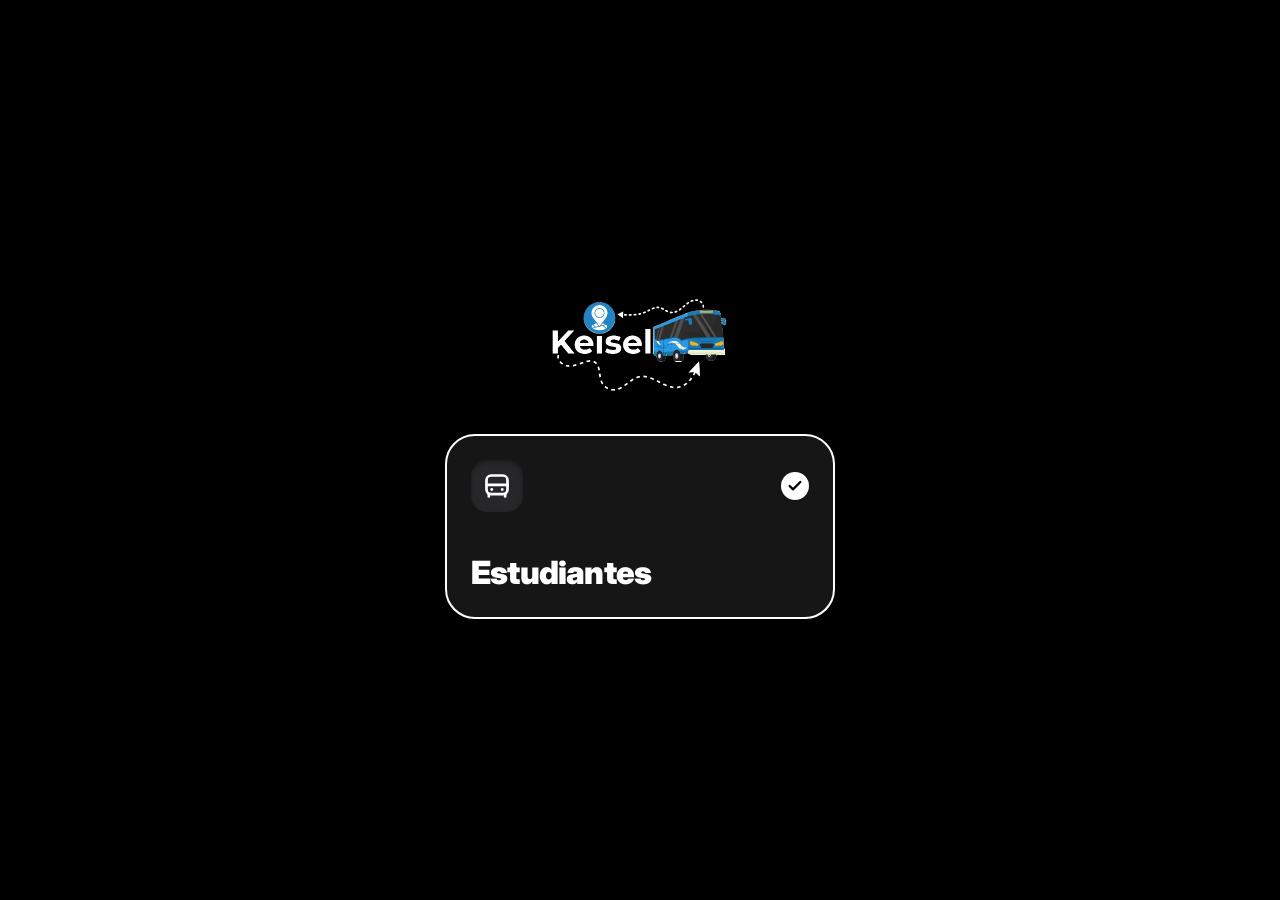
==== index.html @ bf22d73e "feat: actualizacion de precision v2" ====
﻿<!doctype html>
<html class="dark" lang="es">
  <head>
    <meta charset="utf-8" />
    <meta
      content="width=device-width, initial-scale=1.0, maximum-scale=1.0, user-scalable=no, viewport-fit=cover"
      name="viewport"
    />
    <meta
      http-equiv="Cache-Control"
      content="no-cache, no-store, must-revalidate"
    />
    <meta http-equiv="Pragma" content="no-cache" />
    <meta http-equiv="Expires" content="0" />
    <meta name="color-scheme" content="only dark" />
    <meta name="supported-color-schemes" content="dark" />
    <title>Keisel - Sistema de Transporte Universitario</title>
    <link
      rel="apple-touch-icon"
      sizes="180x180"
      href="assets/icons/apple-touch-icon.png?v=6"
    />
    <link
      rel="icon"
      type="image/png"
      sizes="192x192"
      href="assets/icons/android-chrome-192x192.png?v=6"
    />
    <link
      rel="icon"
      type="image/png"
      sizes="32x32"
      href="assets/icons/favicon-32x32.png?v=6"
    />
    <link
      rel="icon"
      type="image/png"
      sizes="16x16"
      href="assets/icons/favicon-16x16.png?v=6"
    />
    <link rel="shortcut icon" href="assets/icons/favicon.ico?v=6" />
    <link rel="manifest" href="site.webmanifest?v=6" />
    <link href="https://fonts.googleapis.com" rel="preconnect" />
    <link crossorigin="" href="https://fonts.gstatic.com" rel="preconnect" />
    <link crossorigin="" href="https://router.project-osrm.org" rel="preconnect" />
    <link
      href="https://fonts.googleapis.com/css2?family=Inter:wght@400;500;600;700;800;900&family=Plus+Jakarta+Sans:wght@400;500;600;700;800&display=swap"
      rel="stylesheet"
      media="print"
      onload="this.media = 'all'"
    />
    <link
      href="https://fonts.googleapis.com/css2?family=Material+Symbols+Outlined:opsz,wght,FILL,GRAD@20..48,100..700,0..1,-50..200"
      rel="stylesheet"
      media="print"
      onload="this.media = 'all'"
    />

    <link rel="stylesheet" href="assets/leaflet.css" />
    <script src="assets/leaflet.js"></script>
    <link rel="stylesheet" href="css/styles.css" />
  </head>

  <body class="keisel-body">
    <!-- ====================================================================== -->
    <!-- MAPA PRINCIPAL (LEAFLET EN EL FONDO)                                  -->
    <!-- ====================================================================== -->
    <div id="map"></div>

    <!-- ====================================================================== -->
    <!-- VISTA 1: INICIO (ESTUDIANTES)                                         -->
    <!-- ====================================================================== -->
    <div id="vista-inicio" class="vista-inicio">
      <main class="inicio-contenedor">
        <!-- Logo Oficial Keisel en Vector Blanco/Dark -->
        <header class="inicio-header" data-purpose="brand-header">
          <img
            src="assets/brand/logo_keisel_dark.svg?v=6"
            alt="Keisel Logo"
            class="inicio-logo"
          />
        </header>

        <!-- TARJETA 1: ESTUDIANTES -->
        <section class="card-estudiantes-wrap" data-purpose="card-estudiantes-wrapper">
          <div
            onclick="navegarA('mapa')"
            class="card-estudiantes"
            role="button"
            tabindex="0"
            aria-label="Acceder como Estudiante"
          >
            <div class="card-estudiantes-top">
              <div class="card-icono-caja">
                <svg
                  class="card-icono-svg"
                  fill="none"
                  stroke="currentColor"
                  stroke-linecap="round"
                  stroke-linejoin="round"
                  stroke-width="2.3"
                  viewBox="0 0 24 24"
                >
                  <rect height="16" rx="4" width="18" x="3" y="3"></rect>
                  <path d="M3 11h18"></path>
                  <path d="M19 19v2"></path>
                  <path d="M5 19v2"></path>
                  <circle
                    cx="7.5"
                    cy="15"
                    fill="currentColor"
                    r="1.2"
                    stroke="none"
                  ></circle>
                  <circle
                    cx="16.5"
                    cy="15"
                    fill="currentColor"
                    r="1.2"
                    stroke="none"
                  ></circle>
                </svg>
              </div>
              <div class="card-check-circulo">
                <svg
                  class="card-check-svg"
                  fill="none"
                  stroke="currentColor"
                  stroke-linecap="round"
                  stroke-linejoin="round"
                  viewBox="0 0 24 24"
                >
                  <polyline points="20 6 9 17 4 12"></polyline>
                </svg>
              </div>
            </div>
            <div class="card-titulo-wrap">
              <span class="card-titulo">Estudiantes</span>
            </div>
          </div>
        </section>
      </main>
    </div>

    <!-- ====================================================================== -->
    <!-- VISTA 2: MAPA DE ESTUDIANTES EN VIVO (HUD DE SEGUIMIENTO)              -->
    <!-- ====================================================================== -->
    <div id="vista-mapa" class="vista-mapa hidden">
      <!-- Barra Superior Flotante -->
      <header class="hud-header pt-safe">
        <div class="hud-barra">
          <button
            onclick="retrocederDesdeMapa()"
            class="btn-volver"
            type="button"
          >
            <svg
              class="btn-volver-icono"
              fill="none"
              stroke="currentColor"
              stroke-width="2.2"
              stroke-linecap="round"
              stroke-linejoin="round"
              viewBox="0 0 24 24"
            >
              <path d="M19 12H5"></path>
              <path d="M12 19l-7-7 7-7"></path>
            </svg>
            <span id="btn-mapa-back-text" class="btn-volver-texto"
              >Estudiantes</span
            >
          </button>

          <div class="estado-pill">
            <span id="live-dot" class="estado-dot"></span>
            <span id="header-status" class="estado-texto">SIN BUS EN RUTA</span>
          </div>

          <button
            onclick="abrirModalUbicacion()"
            class="btn-ajustes"
            title="Configurar permiso de ubicación"
            type="button"
          >
            <span class="material-symbols-outlined icono-16">tune</span>
          </button>
        </div>

        <!-- Filtro de Rutas Superior -->
        <nav
          id="filtro-rutas"
          class="filtro-rutas"
          role="tablist"
          aria-label="Seleccionar ruta de transporte"
        >
          <button
            type="button"
            role="tab"
            aria-selected="true"
            data-ruta="todos"
            class="btn-ruta btn-ruta--activo"
            onclick="seleccionarFiltroRuta('todos')"
          >
            Todos
          </button>
          <button
            type="button"
            role="tab"
            aria-selected="false"
            data-ruta="barranca"
            class="btn-ruta"
            onclick="seleccionarFiltroRuta('barranca')"
          >
            Barranca
          </button>
          <button
            type="button"
            role="tab"
            aria-selected="false"
            data-ruta="supe"
            class="btn-ruta"
            onclick="seleccionarFiltroRuta('supe')"
          >
            Supe
          </button>
          <button
            type="button"
            role="tab"
            aria-selected="false"
            data-ruta="paramonga"
            class="btn-ruta"
            onclick="seleccionarFiltroRuta('paramonga')"
          >
            Paramonga
          </button>
        </nav>
        <div class="mensaje-recorrido" id="mensaje-recorrido" role="status"></div>
      </header>

      <!-- Controles Laterales Flotantes y Tarjeta Inferior Desplegable -->
      <div class="hud-inferior pb-safe">
        <div class="controles-mapa-wrap">
          <div class="controles-mapa">
            <!-- 1. Botón Centrar Mi Ubicación -->
            <button
              aria-label="Centrar en mi ubicación"
              class="btn-mapa-circular"
              onclick="centrarEnMiUbicacion()"
              type="button"
              title="Ir a mi ubicación"
            >
              <svg
                class="btn-mapa-icono"
                fill="none"
                stroke="currentColor"
                stroke-width="2"
                stroke-linecap="round"
                stroke-linejoin="round"
                viewBox="0 0 24 24"
              >
                <circle cx="12" cy="12" r="7"></circle>
                <circle cx="12" cy="12" r="2.5" fill="currentColor"></circle>
                <line x1="12" y1="2" x2="12" y2="5"></line>
                <line x1="12" y1="19" x2="12" y2="22"></line>
                <line x1="2" y1="12" x2="5" y2="12"></line>
                <line x1="19" y1="12" x2="22" y2="12"></line>
              </svg>
            </button>

            <!-- 2. Botón Centrar en el Bus -->
            <button
              id="btn-centrar-bus"
              style="display: none"
              aria-label="Centrar en el Bus"
              class="btn-mapa-circular"
              onclick="centrarEnBus()"
              type="button"
              title="Centrar mapa en el bus"
            >
              <svg
                class="btn-mapa-icono"
                fill="none"
                stroke="currentColor"
                stroke-width="2"
                stroke-linecap="round"
                stroke-linejoin="round"
                viewBox="0 0 24 24"
              >
                <rect height="16" rx="4" width="18" x="3" y="3"></rect>
                <path d="M3 11h18"></path>
                <circle
                  cx="7.5"
                  cy="15"
                  fill="currentColor"
                  r="1.2"
                  stroke="none"
                ></circle>
                <circle
                  cx="16.5"
                  cy="15"
                  fill="currentColor"
                  r="1.2"
                  stroke="none"
                ></circle>
                <path d="M6 19v2"></path>
                <path d="M18 19v2"></path>
              </svg>
            </button>

            <!-- 3 y 4. Controles de Zoom -->
            <div class="grupo-zoom">
              <button
                aria-label="Acercar"
                class="btn-zoom btn-zoom--superior"
                onclick="if (map) map.zoomIn();"
                type="button"
              >
                <svg
                  class="btn-zoom-icono"
                  fill="none"
                  stroke="currentColor"
                  stroke-width="2.5"
                  stroke-linecap="round"
                  viewBox="0 0 24 24"
                >
                  <line x1="12" y1="5" x2="12" y2="19"></line>
                  <line x1="5" y1="12" x2="19" y2="12"></line>
                </svg>
              </button>
              <button
                aria-label="Alejar"
                class="btn-zoom"
                onclick="if (map) map.zoomOut();"
                type="button"
              >
                <svg
                  class="btn-zoom-icono"
                  fill="none"
                  stroke="currentColor"
                  stroke-width="2.5"
                  stroke-linecap="round"
                  viewBox="0 0 24 24"
                >
                  <line x1="5" y1="12" x2="19" y2="12"></line>
                </svg>
              </button>
            </div>
          </div>
        </div>

        <!-- BOTÓN FLOTANTE TIPO CIRCULITO (VISIBLE POR DEFECTO AL INICIAR) -->
        <div
          id="btn-desplegar-buses"
          style="display: flex"
          class="btn-desplegar-wrap"
        >
          <button
            onclick="expandirPanelBuses()"
            class="btn-desplegar-bus"
            title="Ver información del bus"
            type="button"
          >
            <svg
              class="btn-desplegar-icono"
              fill="none"
              stroke="#000000"
              stroke-width="2.2"
              stroke-linecap="round"
              stroke-linejoin="round"
              viewBox="0 0 24 24"
            >
              <rect height="16" rx="4" width="18" x="3" y="3"></rect>
              <path d="M3 11h18"></path>
              <circle
                cx="7.5"
                cy="15"
                fill="#000000"
                r="1.2"
                stroke="none"
              ></circle>
              <circle
                cx="16.5"
                cy="15"
                fill="#000000"
                r="1.2"
                stroke="none"
              ></circle>
              <path d="M6 19v2"></path>
              <path d="M18 19v2"></path>
            </svg>
            <span class="punto-ping"></span>
            <span class="punto-fijo"></span>
          </button>
        </div>

        <!-- Tarjeta Flotante Inferior de Información del Bus -->
        <div
          id="panel-tarjeta-bus"
          style="display: none"
          class="tarjeta-bus"
        >
          <!-- Izquierda: Ícono del Bus e Información Dinámica -->
          <div class="tarjeta-bus-info">
            <div class="tarjeta-bus-icono-box" id="bus-card-icon-bg">
              <svg
                class="tarjeta-bus-icono"
                id="bus-card-icon"
                fill="none"
                stroke="currentColor"
                stroke-width="2"
                stroke-linecap="round"
                stroke-linejoin="round"
                viewBox="0 0 24 24"
              >
                <rect height="16" rx="4" width="18" x="3" y="3"></rect>
                <path d="M3 11h18"></path>
                <circle
                  cx="7.5"
                  cy="15"
                  fill="currentColor"
                  r="1.2"
                  stroke="none"
                ></circle>
                <circle
                  cx="16.5"
                  cy="15"
                  fill="currentColor"
                  r="1.2"
                  stroke="none"
                ></circle>
                <path d="M6 19v2"></path>
                <path d="M18 19v2"></path>
              </svg>
            </div>
            <div class="tarjeta-bus-textos">
              <p class="tarjeta-bus-titulo" id="bus-main-name">
                Bus Universitario
              </p>
              <p class="tarjeta-bus-subtitulo" id="bus-subtext">
                Esperando señal GPS activa...
              </p>
              <p class="tarjeta-bus-frescura" id="bus-frescura" hidden></p>
            </div>
          </div>

          <!-- Derecha: Botón Seguir Bus, Badge EN VIVO y Botón Minimizar -->
          <div class="tarjeta-bus-acciones">
            <div id="bus-chips-container" class="chips-buses"></div>
            <span class="badge-vivo" id="bus-live-badge">DESCONECTADO</span>
            <button
              id="btn-seguir-bus"
              onclick="centrarEnBus()"
              class="btn-seguir-bus"
              title="Centrar bus en el mapa"
              type="button"
            >
              <svg
                class="btn-seguir-icono"
                fill="none"
                stroke="currentColor"
                stroke-width="2.2"
                stroke-linecap="round"
                stroke-linejoin="round"
                viewBox="0 0 24 24"
              >
                <circle cx="12" cy="12" r="3"></circle>
                <path d="M3 12h3m12 0h3M12 3v3m0 12v3"></path>
              </svg>
              <span>Seguir Bus</span>
            </button>
            <button
              onclick="achicarPanelBuses()"
              class="btn-minimizar"
              title="Minimizar panel"
              type="button"
            >
              <svg
                class="btn-minimizar-icono"
                fill="none"
                stroke="currentColor"
                stroke-width="2.5"
                viewBox="0 0 24 24"
              >
                <path d="M6 9l6 6 6-6"></path>
              </svg>
            </button>
          </div>
        </div>
      </div>
    </div>

    <!-- Notificación Toast Flotante -->
    <div id="toast-notify" class="toast-notify">
      <span class="material-symbols-outlined toast-icono">info</span>
      <span id="toast-msg">Notificación</span>
    </div>

    <!-- Lógica y Funcionalidades JavaScript de Keisel -->
    <script src="js/config.js"></script>
    <script src="js/api.js"></script>
    <script src="js/map.js"></script>
    <script src="js/app.js"></script>

    <!-- MODAL DE CONFIGURACIÓN DE PERMISO DE UBICACIÓN -->
    <div id="modal-permiso-ubicacion" class="modal-overlay hidden">
      <div class="modal-ubicacion">
        <div class="modal-icono-wrap">
          <span class="material-symbols-outlined modal-icono">near_me</span>
        </div>
        <h3 class="modal-titulo">Permiso de Ubicación</h3>
        <p class="modal-descripcion">
          Keisel requiere tu ubicación para mostrarte los paraderos más cercanos
          y la distancia exacta al bus. Puedes cambiar esta opción en cualquier
          momento.
        </p>
        <div class="modal-acciones">
          <button
            onclick="configurarPermisoUbicacion('siempre')"
            class="btn-modal-primario"
            type="button"
          >
            Permitir siempre
          </button>
          <button
            onclick="configurarPermisoUbicacion('momento')"
            class="btn-modal-secundario"
            type="button"
          >
            Solo en este momento
          </button>
          <button
            onclick="cerrarModalUbicacion()"
            class="btn-modal-terciario"
            type="button"
          >
            Ahora no
          </button>
        </div>
      </div>
    </div>
  </body>
</html>
---- assets/leaflet.css ----
/* required styles */

.leaflet-pane,
.leaflet-tile,
.leaflet-marker-icon,
.leaflet-marker-shadow,
.leaflet-tile-container,
.leaflet-pane > svg,
.leaflet-pane > canvas,
.leaflet-zoom-box,
.leaflet-image-layer,
.leaflet-layer {
	position: absolute;
	left: 0;
	top: 0;
	}
.leaflet-container {
	overflow: hidden;
	}
.leaflet-tile,
.leaflet-marker-icon,
.leaflet-marker-shadow {
	-webkit-user-select: none;
	   -moz-user-select: none;
	        user-select: none;
	  -webkit-user-drag: none;
	}
/* Prevents IE11 from highlighting tiles in blue */
.leaflet-tile::selection {
	background: transparent;
}
/* Safari renders non-retina tile on retina better with this, but Chrome is worse */
.leaflet-safari .leaflet-tile {
	image-rendering: -webkit-optimize-contrast;
	}
/* hack that prevents hw layers "stretching" when loading new tiles */
.leaflet-safari .leaflet-tile-container {
	width: 1600px;
	height: 1600px;
	-webkit-transform-origin: 0 0;
	transform-origin: 0 0;
	}
.leaflet-marker-icon,
.leaflet-marker-shadow {
	display: block;
	}
/* .leaflet-container svg: reset svg max-width decleration shipped in Joomla! (joomla.org) 3.x */
/* .leaflet-container img: map is broken in FF if you have max-width: 100% on tiles */
.leaflet-container .leaflet-overlay-pane svg {
	max-width: none !important;
	max-height: none !important;
	}
.leaflet-container .leaflet-marker-pane img,
.leaflet-container .leaflet-shadow-pane img,
.leaflet-container .leaflet-tile-pane img,
.leaflet-container img.leaflet-image-layer,
.leaflet-container .leaflet-tile {
	max-width: none !important;
	max-height: none !important;
	width: auto;
	padding: 0;
	}

.leaflet-container img.leaflet-tile {
	/* See: https://bugs.chromium.org/p/chromium/issues/detail?id=600120 */
	mix-blend-mode: plus-lighter;
}

.leaflet-container.leaflet-touch-zoom {
	-ms-touch-action: pan-x pan-y;
	touch-action: pan-x pan-y;
	}
.leaflet-container.leaflet-touch-drag {
	-ms-touch-action: pinch-zoom;
	/* Fallback for FF which doesn't support pinch-zoom */
	touch-action: none;
	touch-action: pinch-zoom;
}
.leaflet-container.leaflet-touch-drag.leaflet-touch-zoom {
	-ms-touch-action: none;
	touch-action: none;
}
.leaflet-container {
	-webkit-tap-highlight-color: transparent;
}
.leaflet-container a {
	-webkit-tap-highlight-color: rgba(51, 181, 229, 0.4);
}
.leaflet-tile {
	filter: inherit;
	visibility: hidden;
	}
.leaflet-tile-loaded {
	visibility: inherit;
	}
.leaflet-zoom-box {
	width: 0;
	height: 0;
	-moz-box-sizing: border-box;
	     box-sizing: border-box;
	z-index: 800;
	}
/* workaround for https://bugzilla.mozilla.org/show_bug.cgi?id=888319 */
.leaflet-overlay-pane svg {
	-moz-user-select: none;
	user-select: none;
	}

.leaflet-pane         { z-index: 400; }

.leaflet-tile-pane    { z-index: 200; }
.leaflet-overlay-pane { z-index: 400; }
.leaflet-shadow-pane  { z-index: 500; }
.leaflet-marker-pane  { z-index: 600; }
.leaflet-tooltip-pane   { z-index: 650; }
.leaflet-popup-pane   { z-index: 700; }

.leaflet-map-pane canvas { z-index: 100; }
.leaflet-map-pane svg    { z-index: 200; }

.leaflet-vml-shape {
	width: 1px;
	height: 1px;
	}
.lvml {
	behavior: url(#default#VML);
	display: inline-block;
	position: absolute;
	}


/* control positioning */

.leaflet-control {
	position: relative;
	z-index: 800;
	pointer-events: visiblePainted; /* IE 9-10 doesn't have auto */
	pointer-events: auto;
	}
.leaflet-top,
.leaflet-bottom {
	position: absolute;
	z-index: 1000;
	pointer-events: none;
	}
.leaflet-top {
	top: 0;
	}
.leaflet-right {
	right: 0;
	}
.leaflet-bottom {
	bottom: 0;
	}
.leaflet-left {
	left: 0;
	}
.leaflet-control {
	float: left;
	clear: both;
	}
.leaflet-right .leaflet-control {
	float: right;
	}
.leaflet-top .leaflet-control {
	margin-top: 10px;
	}
.leaflet-bottom .leaflet-control {
	margin-bottom: 10px;
	}
.leaflet-left .leaflet-control {
	margin-left: 10px;
	}
.leaflet-right .leaflet-control {
	margin-right: 10px;
	}


/* zoom and fade animations */

.leaflet-fade-anim .leaflet-popup {
	opacity: 0;
	-webkit-transition: opacity 0.2s linear;
	   -moz-transition: opacity 0.2s linear;
	        transition: opacity 0.2s linear;
	}
.leaflet-fade-anim .leaflet-map-pane .leaflet-popup {
	opacity: 1;
	}
.leaflet-zoom-animated {
	-webkit-transform-origin: 0 0;
	    -ms-transform-origin: 0 0;
	        transform-origin: 0 0;
	}
svg.leaflet-zoom-animated {
	will-change: transform;
}

.leaflet-zoom-anim .leaflet-zoom-animated {
	-webkit-transition: -webkit-transform 0.25s cubic-bezier(0,0,0.25,1);
	   -moz-transition:    -moz-transform 0.25s cubic-bezier(0,0,0.25,1);
	        transition:         transform 0.25s cubic-bezier(0,0,0.25,1);
	}
.leaflet-zoom-anim .leaflet-tile,
.leaflet-pan-anim .leaflet-tile {
	-webkit-transition: none;
	   -moz-transition: none;
	        transition: none;
	}

.leaflet-zoom-anim .leaflet-zoom-hide {
	visibility: hidden;
	}


/* cursors */

.leaflet-interactive {
	cursor: pointer;
	}
.leaflet-grab {
	cursor: -webkit-grab;
	cursor:    -moz-grab;
	cursor:         grab;
	}
.leaflet-crosshair,
.leaflet-crosshair .leaflet-interactive {
	cursor: crosshair;
	}
.leaflet-popup-pane,
.leaflet-control {
	cursor: auto;
	}
.leaflet-dragging .leaflet-grab,
.leaflet-dragging .leaflet-grab .leaflet-interactive,
.leaflet-dragging .leaflet-marker-draggable {
	cursor: move;
	cursor: -webkit-grabbing;
	cursor:    -moz-grabbing;
	cursor:         grabbing;
	}

/* marker & overlays interactivity */
.leaflet-marker-icon,
.leaflet-marker-shadow,
.leaflet-image-layer,
.leaflet-pane > svg path,
.leaflet-tile-container {
	pointer-events: none;
	}

.leaflet-marker-icon.leaflet-interactive,
.leaflet-image-layer.leaflet-interactive,
.leaflet-pane > svg path.leaflet-interactive,
svg.leaflet-image-layer.leaflet-interactive path {
	pointer-events: visiblePainted; /* IE 9-10 doesn't have auto */
	pointer-events: auto;
	}

/* visual tweaks */

.leaflet-container {
	background: #ddd;
	outline-offset: 1px;
	}
.leaflet-container a {
	color: #0078A8;
	}
.leaflet-zoom-box {
	border: 2px dotted #38f;
	background: rgba(255,255,255,0.5);
	}


/* general typography */
.leaflet-container {
	font-family: "Helvetica Neue", Arial, Helvetica, sans-serif;
	font-size: 12px;
	font-size: 0.75rem;
	line-height: 1.5;
	}


/* general toolbar styles */

.leaflet-bar {
	box-shadow: 0 1px 5px rgba(0,0,0,0.65);
	border-radius: 4px;
	}
.leaflet-bar a {
	background-color: #fff;
	border-bottom: 1px solid #ccc;
	width: 26px;
	height: 26px;
	line-height: 26px;
	display: block;
	text-align: center;
	text-decoration: none;
	color: black;
	}
.leaflet-bar a,
.leaflet-control-layers-toggle {
	background-position: 50% 50%;
	background-repeat: no-repeat;
	display: block;
	}
.leaflet-bar a:hover,
.leaflet-bar a:focus {
	background-color: #f4f4f4;
	}
.leaflet-bar a:first-child {
	border-top-left-radius: 4px;
	border-top-right-radius: 4px;
	}
.leaflet-bar a:last-child {
	border-bottom-left-radius: 4px;
	border-bottom-right-radius: 4px;
	border-bottom: none;
	}
.leaflet-bar a.leaflet-disabled {
	cursor: default;
	background-color: #f4f4f4;
	color: #bbb;
	}

.leaflet-touch .leaflet-bar a {
	width: 30px;
	height: 30px;
	line-height: 30px;
	}
.leaflet-touch .leaflet-bar a:first-child {
	border-top-left-radius: 2px;
	border-top-right-radius: 2px;
	}
.leaflet-touch .leaflet-bar a:last-child {
	border-bottom-left-radius: 2px;
	border-bottom-right-radius: 2px;
	}

/* zoom control */

.leaflet-control-zoom-in,
.leaflet-control-zoom-out {
	font: bold 18px 'Lucida Console', Monaco, monospace;
	text-indent: 1px;
	}

.leaflet-touch .leaflet-control-zoom-in, .leaflet-touch .leaflet-control-zoom-out  {
	font-size: 22px;
	}


/* layers control */

.leaflet-control-layers {
	box-shadow: 0 1px 5px rgba(0,0,0,0.4);
	background: #fff;
	border-radius: 5px;
	}
.leaflet-control-layers-toggle {
	background-image: url(images/layers.png);
	width: 36px;
	height: 36px;
	}
.leaflet-retina .leaflet-control-layers-toggle {
	background-image: url(images/layers-2x.png);
	background-size: 26px 26px;
	}
.leaflet-touch .leaflet-control-layers-toggle {
	width: 44px;
	height: 44px;
	}
.leaflet-control-layers .leaflet-control-layers-list,
.leaflet-control-layers-expanded .leaflet-control-layers-toggle {
	display: none;
	}
.leaflet-control-layers-expanded .leaflet-control-layers-list {
	display: block;
	position: relative;
	}
.leaflet-control-layers-expanded {
	padding: 6px 10px 6px 6px;
	color: #333;
	background: #fff;
	}
.leaflet-control-layers-scrollbar {
	overflow-y: scroll;
	overflow-x: hidden;
	padding-right: 5px;
	}
.leaflet-control-layers-selector {
	margin-top: 2px;
	position: relative;
	top: 1px;
	}
.leaflet-control-layers label {
	display: block;
	font-size: 13px;
	font-size: 1.08333em;
	}
.leaflet-control-layers-separator {
	height: 0;
	border-top: 1px solid #ddd;
	margin: 5px -10px 5px -6px;
	}

/* Default icon URLs */
.leaflet-default-icon-path { /* used only in path-guessing heuristic, see L.Icon.Default */
	background-image: url(images/marker-icon.png);
	}


/* attribution and scale controls */

.leaflet-container .leaflet-control-attribution {
	background: #fff;
	background: rgba(255, 255, 255, 0.8);
	margin: 0;
	}
.leaflet-control-attribution,
.leaflet-control-scale-line {
	padding: 0 5px;
	color: #333;
	line-height: 1.4;
	}
.leaflet-control-attribution a {
	text-decoration: none;
	}
.leaflet-control-attribution a:hover,
.leaflet-control-attribution a:focus {
	text-decoration: underline;
	}
.leaflet-attribution-flag {
	display: inline !important;
	vertical-align: baseline !important;
	width: 1em;
	height: 0.6669em;
	}
.leaflet-left .leaflet-control-scale {
	margin-left: 5px;
	}
.leaflet-bottom .leaflet-control-scale {
	margin-bottom: 5px;
	}
.leaflet-control-scale-line {
	border: 2px solid #777;
	border-top: none;
	line-height: 1.1;
	padding: 2px 5px 1px;
	white-space: nowrap;
	-moz-box-sizing: border-box;
	     box-sizing: border-box;
	background: rgba(255, 255, 255, 0.8);
	text-shadow: 1px 1px #fff;
	}
.leaflet-control-scale-line:not(:first-child) {
	border-top: 2px solid #777;
	border-bottom: none;
	margin-top: -2px;
	}
.leaflet-control-scale-line:not(:first-child):not(:last-child) {
	border-bottom: 2px solid #777;
	}

.leaflet-touch .leaflet-control-attribution,
.leaflet-touch .leaflet-control-layers,
.leaflet-touch .leaflet-bar {
	box-shadow: none;
	}
.leaflet-touch .leaflet-control-layers,
.leaflet-touch .leaflet-bar {
	border: 2px solid rgba(0,0,0,0.2);
	background-clip: padding-box;
	}


/* popup */

.leaflet-popup {
	position: absolute;
	text-align: center;
	margin-bottom: 20px;
	}
.leaflet-popup-content-wrapper {
	padding: 1px;
	text-align: left;
	border-radius: 12px;
	}
.leaflet-popup-content {
	margin: 13px 24px 13px 20px;
	line-height: 1.3;
	font-size: 13px;
	font-size: 1.08333em;
	min-height: 1px;
	}
.leaflet-popup-content p {
	margin: 17px 0;
	margin: 1.3em 0;
	}
.leaflet-popup-tip-container {
	width: 40px;
	height: 20px;
	position: absolute;
	left: 50%;
	margin-top: -1px;
	margin-left: -20px;
	overflow: hidden;
	pointer-events: none;
	}
.leaflet-popup-tip {
	width: 17px;
	height: 17px;
	padding: 1px;

	margin: -10px auto 0;
	pointer-events: auto;

	-webkit-transform: rotate(45deg);
	   -moz-transform: rotate(45deg);
	    -ms-transform: rotate(45deg);
	        transform: rotate(45deg);
	}
.leaflet-popup-content-wrapper,
.leaflet-popup-tip {
	background: white;
	color: #333;
	box-shadow: 0 3px 14px rgba(0,0,0,0.4);
	}
.leaflet-container a.leaflet-popup-close-button {
	position: absolute;
	top: 0;
	right: 0;
	border: none;
	text-align: center;
	width: 24px;
	height: 24px;
	font: 16px/24px Tahoma, Verdana, sans-serif;
	color: #757575;
	text-decoration: none;
	background: transparent;
	}
.leaflet-container a.leaflet-popup-close-button:hover,
.leaflet-container a.leaflet-popup-close-button:focus {
	color: #585858;
	}
.leaflet-popup-scrolled {
	overflow: auto;
	}

.leaflet-oldie .leaflet-popup-content-wrapper {
	-ms-zoom: 1;
	zoom: 1;
	}
.leaflet-oldie .leaflet-popup-tip {
	width: 24px;
	margin: 0 auto;

	-ms-filter: "progid:DXImageTransform.Microsoft.Matrix(M11=0.70710678, M12=0.70710678, M21=-0.70710678, M22=0.70710678)";
	filter: progid:DXImageTransform.Microsoft.Matrix(M11=0.70710678, M12=0.70710678, M21=-0.70710678, M22=0.70710678);
	}

.leaflet-oldie .leaflet-control-zoom,
.leaflet-oldie .leaflet-control-layers,
.leaflet-oldie .leaflet-popup-content-wrapper,
.leaflet-oldie .leaflet-popup-tip {
	border: 1px solid #999;
	}


/* div icon */

.leaflet-div-icon {
	background: #fff;
	border: 1px solid #666;
	}


/* Tooltip */
/* Base styles for the element that has a tooltip */
.leaflet-tooltip {
	position: absolute;
	padding: 6px;
	background-color: #fff;
	border: 1px solid #fff;
	border-radius: 3px;
	color: #222;
	white-space: nowrap;
	-webkit-user-select: none;
	-moz-user-select: none;
	-ms-user-select: none;
	user-select: none;
	pointer-events: none;
	box-shadow: 0 1px 3px rgba(0,0,0,0.4);
	}
.leaflet-tooltip.leaflet-interactive {
	cursor: pointer;
	pointer-events: auto;
	}
.leaflet-tooltip-top:before,
.leaflet-tooltip-bottom:before,
.leaflet-tooltip-left:before,
.leaflet-tooltip-right:before {
	position: absolute;
	pointer-events: none;
	border: 6px solid transparent;
	background: transparent;
	content: "";
	}

/* Directions */

.leaflet-tooltip-bottom {
	margin-top: 6px;
}
.leaflet-tooltip-top {
	margin-top: -6px;
}
.leaflet-tooltip-bottom:before,
.leaflet-tooltip-top:before {
	left: 50%;
	margin-left: -6px;
	}
.leaflet-tooltip-top:before {
	bottom: 0;
	margin-bottom: -12px;
	border-top-color: #fff;
	}
.leaflet-tooltip-bottom:before {
	top: 0;
	margin-top: -12px;
	margin-left: -6px;
	border-bottom-color: #fff;
	}
.leaflet-tooltip-left {
	margin-left: -6px;
}
.leaflet-tooltip-right {
	margin-left: 6px;
}
.leaflet-tooltip-left:before,
.leaflet-tooltip-right:before {
	top: 50%;
	margin-top: -6px;
	}
.leaflet-tooltip-left:before {
	right: 0;
	margin-right: -12px;
	border-left-color: #fff;
	}
.leaflet-tooltip-right:before {
	left: 0;
	margin-left: -12px;
	border-right-color: #fff;
	}

/* Printing */

@media print {
	/* Prevent printers from removing background-images of controls. */
	.leaflet-control {
		-webkit-print-color-adjust: exact;
		print-color-adjust: exact;
		}
	}
---- css/styles.css ----
/* ==========================================================================
   1. RESET, BASE Y UTILIDADES DE ESTADO
   ========================================================================== */
*,
*::before,
*::after {
  box-sizing: border-box;
}

html,
body {
  width: 100%;
  height: 100%;
  margin: 0;
  padding: 0;
  background-color: #000000;
  color: #ffffff;
  color-scheme: only dark;
  font-family:
    "Inter",
    system-ui,
    -apple-system,
    BlinkMacSystemFont,
    "Segoe UI",
    Roboto,
    sans-serif;
  -webkit-font-smoothing: antialiased;
  -moz-osx-font-smoothing: grayscale;
  overflow: hidden;
  overscroll-behavior-y: none;
}

.keisel-body {
  display: flex;
  flex-direction: column;
  justify-content: space-between;
  user-select: none;
  -webkit-user-select: none;
}

.keisel-body ::selection {
  background-color: #ffffff;
  color: #000000;
}

.hidden {
  display: none !important;
}

/* Scrollbars invisibles para interfaces fluidas tipo aplicacion */
::-webkit-scrollbar {
  display: none;
}

* {
  -ms-overflow-style: none;
  scrollbar-width: none;
}

/* Areas seguras en dispositivos moviles con notch */
.pb-safe {
  padding-bottom: env(safe-area-inset-bottom, 16px);
}

.pt-safe {
  padding-top: env(safe-area-inset-top, 16px);
}

/* Indicadores de foco accesibles para navegacion por teclado (WCAG 2.2 AA) */
button:focus-visible,
input:focus-visible,
a:focus-visible,
[role="button"]:focus-visible {
  outline: 2px solid #ffffff;
  outline-offset: 2px;
}

button {
  font-family: inherit;
  border: none;
  background: transparent;
}

/* ==========================================================================
   2. MAPA LEAFLET EN SEGUNDO PLANO
   ========================================================================== */
#map {
  position: fixed;
  top: 0;
  left: 0;
  width: 100vw;
  height: 100vh;
  background-color: #0c0c0e;
  z-index: 1;
}

/* Eliminar bordes y fondos blancos por defecto de los iconos Leaflet */
.user-marker-container,
.bus-marker-container,
.leaflet-div-icon {
  background: transparent !important;
  border: none !important;
}

/* Popups personalizados de Leaflet en modo oscuro */
.leaflet-popup-content-wrapper {
  background: #141416 !important;
  color: #ffffff !important;
  border: 1px solid #333333 !important;
  border-radius: 14px !important;
  box-shadow: 0 8px 24px rgba(0, 0, 0, 0.8) !important;
  font-family: "Inter", sans-serif !important;
}

.leaflet-popup-tip {
  background: #141416 !important;
}

.paradero-icono {
  background: #6d28d9;
  border: 2px solid #fff;
  border-radius: 50%;
  box-shadow: 0 1px 4px rgb(0 0 0 / 55%);
}

.paradero-icono:focus-visible {
  outline: 2px solid #141416;
  outline-offset: 2px;
}

/* ==========================================================================
   3. VISTA 1: PANTALLA DE INICIO Y TARJETA DE ESTUDIANTES
   ========================================================================== */
.vista-inicio {
  position: fixed;
  inset: 0;
  z-index: 30;
  display: flex;
  flex-direction: column;
  align-items: center;
  justify-content: center;
  background-color: #000000;
  overflow-y: auto;
  padding: 32px 16px;
}

.inicio-contenedor {
  width: 100%;
  max-width: 390px;
  margin: 0 auto;
  display: flex;
  flex-direction: column;
  align-items: center;
  gap: 24px;
}

.inicio-header {
  width: 100%;
  display: flex;
  flex-direction: column;
  align-items: center;
  justify-content: center;
  padding: 8px 0;
}

.inicio-logo {
  height: 96px;
  width: auto;
  max-width: 280px;
  object-fit: contain;
  filter: drop-shadow(0 10px 8px rgba(0, 0, 0, 0.4));
}

@media (min-width: 640px) {
  .inicio-logo {
    height: 112px;
  }
}

.card-estudiantes-wrap {
  width: 100%;
}

.card-estudiantes {
  width: 100%;
  height: 185px;
  border-radius: 30px;
  padding: 24px;
  display: flex;
  flex-direction: column;
  justify-content: space-between;
  cursor: pointer;
  background-color: #161616;
  border: 2px solid #ffffff;
  box-shadow: 0 8px 32px 0 rgba(0, 0, 0, 0.45);
  transition:
    transform 0.18s ease-out,
    border-color 0.18s ease-out,
    box-shadow 0.18s ease-out;
}

.card-estudiantes:hover {
  transform: translateY(-2px);
  box-shadow: 0 12px 36px 0 rgba(255, 255, 255, 0.12);
  border-color: #ffffff;
}

.card-estudiantes:active {
  transform: scale(0.985);
}

.card-estudiantes-top {
  width: 100%;
  display: flex;
  align-items: center;
  justify-content: space-between;
}

.card-icono-caja {
  width: 52px;
  height: 52px;
  border-radius: 16px;
  background-color: #27272a;
  display: flex;
  align-items: center;
  justify-content: center;
  box-shadow: inset 0 2px 4px rgba(0, 0, 0, 0.35);
}

.card-icono-svg {
  width: 28px;
  height: 28px;
  color: #ffffff;
}

.card-check-circulo {
  width: 28px;
  height: 28px;
  border-radius: 9999px;
  background-color: #ffffff;
  display: flex;
  align-items: center;
  justify-content: center;
  box-shadow: 0 1px 2px rgba(0, 0, 0, 0.2);
}

.card-check-svg {
  width: 16px;
  height: 16px;
  color: #000000;
  stroke-width: 3.5;
}

.card-titulo-wrap {
  width: 100%;
  padding-bottom: 4px;
}

.card-titulo {
  display: block;
  font-size: 32px;
  font-weight: 900;
  color: #ffffff;
  letter-spacing: -0.025em;
  line-height: 1;
}

/* ==========================================================================
   4. VISTA 2: MAPA DE ESTUDIANTES EN VIVO (HUD FLOTANTE)
   ========================================================================== */
.vista-mapa {
  position: fixed;
  inset: 0;
  z-index: 20;
  pointer-events: none;
  display: flex;
  flex-direction: column;
  justify-content: space-between;
  padding: 16px;
}

.hud-header {
  pointer-events: auto;
  width: 100%;
  max-width: 448px;
  margin: 0 auto;
}

.hud-barra {
  height: 56px;
  width: 100%;
  padding: 0 16px;
  border-radius: 9999px;
  background-color: rgba(20, 20, 22, 0.95);
  backdrop-filter: blur(12px);
  -webkit-backdrop-filter: blur(12px);
  border: 1px solid #26262b;
  display: flex;
  align-items: center;
  justify-content: space-between;
  box-shadow: 0 25px 50px -12px rgba(0, 0, 0, 0.65);
}

.filtro-rutas {
  margin-top: 8px;
  padding: 4px;
  width: 100%;
  border-radius: 9999px;
  background-color: rgba(20, 20, 22, 0.95);
  backdrop-filter: blur(12px);
  -webkit-backdrop-filter: blur(12px);
  border: 1px solid #26262b;
  display: grid;
  grid-template-columns: repeat(4, 1fr);
  gap: 4px;
  box-shadow: 0 16px 32px -12px rgba(0, 0, 0, 0.6);
}

.mensaje-recorrido:not(:empty) {
  width: fit-content;
  max-width: 100%;
  margin: 6px auto 0;
  padding: 4px 10px;
  border: 1px solid #26262b;
  border-radius: 12px;
  background-color: #141416;
  color: #e4e4e7;
  font-size: 11px;
  text-align: center;
}

.btn-ruta {
  min-height: 36px;
  padding: 8px 4px;
  border-radius: 9999px;
  border: none;
  background-color: transparent;
  color: #a1a1aa;
  font-size: 12px;
  font-weight: 600;
  letter-spacing: -0.01em;
  cursor: pointer;
  white-space: nowrap;
  transition:
    background-color 150ms ease-out,
    color 150ms ease-out,
    transform 150ms ease-out;
}

.btn-ruta:hover {
  color: #ffffff;
  background-color: rgba(255, 255, 255, 0.08);
}

.btn-ruta:focus-visible {
  outline: 2px solid #ffffff;
  outline-offset: 2px;
}

.btn-ruta:active {
  transform: scale(0.97);
}

.btn-ruta--activo,
.btn-ruta--activo:hover {
  background-color: #ffffff;
  color: #09090b;
  font-weight: 700;
}

.btn-volver {
  display: flex;
  align-items: center;
  gap: 8px;
  color: #ffffff;
  padding: 4px 4px 4px 2px;
  cursor: pointer;
  transition: color 0.15s ease;
}

.btn-volver:hover {
  color: #d4d4d4;
}

.btn-volver-icono {
  width: 20px;
  height: 20px;
  color: #a0a0a0;
}

.btn-volver-texto {
  font-size: 14px;
  font-weight: 700;
  letter-spacing: -0.025em;
  color: #ffffff;
}

.estado-pill {
  display: flex;
  align-items: center;
  gap: 8px;
  background-color: #222222;
  padding: 6px 14px;
  border-radius: 9999px;
  border: 1px solid rgba(255, 255, 255, 0.2);
}

.estado-dot {
  width: 10px;
  height: 10px;
  border-radius: 9999px;
  background-color: #525252;
  display: inline-block;
}

.estado-dot--activo {
  background-color: #ffffff;
  animation: keisel-pulse 2s cubic-bezier(0.4, 0, 0.6, 1) infinite;
}

@keyframes keisel-pulse {
  0%,
  100% {
    opacity: 1;
  }
  50% {
    opacity: 0.4;
  }
}

.estado-texto {
  font-size: 12px;
  font-weight: 700;
  color: #ffffff;
  text-transform: uppercase;
  letter-spacing: 0.05em;
}

.btn-ajustes {
  width: 32px;
  height: 32px;
  border-radius: 9999px;
  background-color: #262626;
  color: #d4d4d4;
  display: flex;
  align-items: center;
  justify-content: center;
  cursor: pointer;
  transition:
    background-color 0.15s ease,
    transform 0.15s ease;
}

.btn-ajustes:hover {
  background-color: #404040;
}

.btn-ajustes:active {
  transform: scale(0.95);
}

.icono-16 {
  font-size: 16px !important;
}

.hud-inferior {
  width: 100%;
  max-width: 448px;
  margin: 0 auto;
  display: flex;
  flex-direction: column;
  gap: 12px;
  pointer-events: none;
}

.controles-mapa-wrap {
  display: flex;
  justify-content: flex-end;
  pointer-events: none;
}

.controles-mapa {
  display: flex;
  flex-direction: column;
  gap: 8px;
  pointer-events: auto;
}

.btn-mapa-circular {
  width: 44px;
  height: 44px;
  border-radius: 9999px;
  background-color: rgba(20, 20, 22, 0.95);
  backdrop-filter: blur(12px);
  -webkit-backdrop-filter: blur(12px);
  border: 1px solid #26262b;
  color: #ffffff;
  display: flex;
  align-items: center;
  justify-content: center;
  box-shadow: 0 25px 50px -12px rgba(0, 0, 0, 0.65);
  cursor: pointer;
  transition:
    background-color 0.15s ease,
    transform 0.15s ease;
}

.btn-mapa-circular:hover {
  background-color: #202024;
}

.btn-mapa-circular:active {
  transform: scale(0.95);
}

.btn-mapa-icono {
  width: 20px;
  height: 20px;
  color: #ffffff;
}

.grupo-zoom {
  border-radius: 16px;
  background-color: rgba(20, 20, 22, 0.95);
  backdrop-filter: blur(12px);
  -webkit-backdrop-filter: blur(12px);
  border: 1px solid #26262b;
  display: flex;
  flex-direction: column;
  align-items: center;
  overflow: hidden;
  box-shadow: 0 25px 50px -12px rgba(0, 0, 0, 0.65);
}

.btn-zoom {
  width: 44px;
  height: 40px;
  color: #ffffff;
  display: flex;
  align-items: center;
  justify-content: center;
  cursor: pointer;
  transition:
    background-color 0.15s ease,
    transform 0.15s ease;
}

.btn-zoom--superior {
  border-bottom: 1px solid #242429;
}

.btn-zoom:hover {
  background-color: #202024;
}

.btn-zoom:active {
  transform: scale(0.95);
}

.btn-zoom-icono {
  width: 16px;
  height: 16px;
  color: #ffffff;
}

/* Boton flotante circular para desplegar la tarjeta del bus */
.btn-desplegar-wrap {
  pointer-events: auto;
  display: flex;
  justify-content: flex-end;
}

.btn-desplegar-bus {
  position: relative;
  width: 44px;
  height: 44px;
  border-radius: 9999px;
  aspect-ratio: 1 / 1;
  background-color: #ffffff;
  color: #000000;
  display: flex;
  align-items: center;
  justify-content: center;
  border: 2px solid #000000;
  box-shadow: 0 25px 50px -12px rgba(0, 0, 0, 0.65);
  cursor: pointer;
  transition:
    background-color 0.15s ease,
    transform 0.15s ease;
}

.btn-desplegar-bus:hover {
  background-color: #e5e5e5;
}

.btn-desplegar-bus:active {
  transform: scale(0.95);
}

.btn-desplegar-icono {
  width: 20px;
  height: 20px;
}

.punto-ping,
.punto-fijo {
  position: absolute;
  top: -2px;
  right: -2px;
  width: 12px;
  height: 12px;
  background-color: #ffffff;
  border: 2px solid #000000;
  border-radius: 9999px;
}

.punto-ping {
  animation: keisel-ping 1.2s cubic-bezier(0, 0, 0.2, 1) infinite;
}

@keyframes keisel-ping {
  75%,
  100% {
    transform: scale(2);
    opacity: 0;
  }
}

/* ==========================================================================
   5. TARJETA FLOTANTE INFERIOR DEL BUS
   ========================================================================== */
.tarjeta-bus {
  width: 100%;
  background-color: rgba(20, 20, 22, 0.95);
  backdrop-filter: blur(20px);
  -webkit-backdrop-filter: blur(20px);
  border: 1px solid rgba(255, 255, 255, 0.2);
  border-radius: 16px;
  padding: 12px 16px;
  box-shadow: 0 25px 50px -12px rgba(0, 0, 0, 0.7);
  display: flex;
  align-items: center;
  justify-content: space-between;
  gap: 12px;
  pointer-events: auto;
  transition: all 0.3s ease;
}

.tarjeta-bus-info {
  display: flex;
  align-items: center;
  gap: 12px;
  min-width: 0;
}

.tarjeta-bus-icono-box {
  width: 40px;
  height: 40px;
  border-radius: 12px;
  background-color: #222222;
  color: #ffffff;
  display: flex;
  align-items: center;
  justify-content: center;
  box-shadow: 0 4px 6px -1px rgba(0, 0, 0, 0.3);
  flex-shrink: 0;
}

.tarjeta-bus-icono {
  width: 20px;
  height: 20px;
  color: #ffffff;
}

.tarjeta-bus-textos {
  min-width: 0;
}

.tarjeta-bus-titulo {
  margin: 0;
  font-size: 14px;
  font-weight: 800;
  color: #ffffff;
  line-height: 1.25;
  white-space: nowrap;
  overflow: hidden;
  text-overflow: ellipsis;
}

.tarjeta-bus-subtitulo {
  margin: 2px 0 0;
  font-size: 11px;
  color: #a3a3a3;
  font-weight: 500;
  white-space: nowrap;
  overflow: hidden;
  text-overflow: ellipsis;
}

.tarjeta-bus-acciones {
  display: flex;
  align-items: center;
  gap: 8px;
  flex-shrink: 0;
}

.chips-buses {
  display: none;
  align-items: center;
  gap: 4px;
}

@media (min-width: 640px) {
  .chips-buses {
    display: flex;
  }
}

.chip-bus {
  font-size: 10px;
  background-color: rgba(255, 255, 255, 0.1);
  color: #ffffff;
  font-weight: 700;
  padding: 2px 8px;
  border-radius: 8px;
  cursor: pointer;
  transition: background-color 0.15s ease;
}

.chip-bus:hover {
  background-color: rgba(255, 255, 255, 0.2);
}

.badge-vivo {
  font-size: 9px;
  font-weight: 700;
  color: #a3a3a3;
  background-color: #262626;
  padding: 2px 8px;
  border-radius: 9999px;
  letter-spacing: 0.05em;
  text-transform: uppercase;
}

.badge-vivo--activo {
  color: #000000;
  background-color: #ffffff;
}

.btn-seguir-bus {
  font-size: 12px;
  font-weight: 700;
  color: #ffffff;
  background-color: rgba(255, 255, 255, 0.1);
  padding: 6px 12px;
  border-radius: 12px;
  cursor: pointer;
  display: flex;
  align-items: center;
  gap: 4px;
  transition:
    background-color 0.15s ease,
    transform 0.15s ease;
}

.btn-seguir-bus:hover {
  background-color: rgba(255, 255, 255, 0.2);
}

.btn-seguir-bus:active {
  transform: scale(0.95);
}

.btn-seguir-icono {
  width: 14px;
  height: 14px;
  color: #ffffff;
}

.btn-minimizar {
  width: 28px;
  height: 28px;
  border-radius: 9999px;
  background-color: #262626;
  color: #d4d4d4;
  display: flex;
  align-items: center;
  justify-content: center;
  cursor: pointer;
  transition:
    background-color 0.15s ease,
    transform 0.15s ease;
}

.btn-minimizar:hover {
  background-color: #404040;
}

.btn-minimizar:active {
  transform: scale(0.95);
}

.btn-minimizar-icono {
  width: 16px;
  height: 16px;
}

/* ==========================================================================
   6. NOTIFICACION TOAST Y MODAL DE PERMISO DE UBICACION
   ========================================================================== */
.toast-notify {
  position: fixed;
  bottom: 24px;
  left: 50%;
  transform: translate(-50%, 8px);
  z-index: 50;
  background-color: #1c1e24;
  color: #ffffff;
  font-size: 12px;
  padding: 10px 16px;
  border-radius: 9999px;
  border: 1px solid #404040;
  box-shadow: 0 25px 50px -12px rgba(0, 0, 0, 0.75);
  opacity: 0;
  pointer-events: none;
  transition:
    opacity 0.3s ease,
    transform 0.3s ease;
  display: flex;
  align-items: center;
  gap: 8px;
}

.toast-notify.toast-visible {
  opacity: 1;
  transform: translate(-50%, 0);
}

.toast-icono {
  font-size: 16px !important;
  color: #ffffff;
}

.modal-overlay {
  position: fixed;
  inset: 0;
  z-index: 50;
  display: flex;
  align-items: center;
  justify-content: center;
  padding: 16px;
  background-color: rgba(0, 0, 0, 0.6);
  backdrop-filter: blur(4px);
  -webkit-backdrop-filter: blur(4px);
}

.modal-ubicacion {
  background-color: rgba(20, 20, 22, 0.95);
  border: 1px solid #26262b;
  border-radius: 24px;
  padding: 24px;
  max-width: 384px;
  width: 100%;
  box-shadow: 0 25px 50px -12px rgba(0, 0, 0, 0.75);
  text-align: center;
  display: flex;
  flex-direction: column;
  align-items: center;
}

.modal-icono-wrap {
  width: 56px;
  height: 56px;
  border-radius: 9999px;
  background-color: rgba(59, 130, 246, 0.1);
  border: 1px solid rgba(59, 130, 246, 0.2);
  color: #60a5fa;
  display: flex;
  align-items: center;
  justify-content: center;
  margin-bottom: 16px;
}

.modal-icono {
  font-size: 32px !important;
}

.modal-titulo {
  margin: 0 0 8px;
  font-size: 18px;
  font-weight: 700;
  color: #ffffff;
}

.modal-descripcion {
  margin: 0 0 24px;
  font-size: 12px;
  color: #a3a3a3;
  line-height: 1.6;
}

.modal-acciones {
  display: flex;
  flex-direction: column;
  width: 100%;
  gap: 10px;
}

.btn-modal-primario,
.btn-modal-secundario,
.btn-modal-terciario {
  width: 100%;
  border-radius: 12px;
  font-size: 12px;
  cursor: pointer;
  transition:
    background-color 0.15s ease,
    color 0.15s ease,
    transform 0.15s ease;
}

.btn-modal-primario {
  padding: 12px 16px;
  background-color: #ffffff;
  color: #000000;
  font-weight: 700;
}

.btn-modal-primario:hover {
  background-color: #e5e5e5;
}

.btn-modal-secundario {
  padding: 12px 16px;
  background-color: #262626;
  color: #ffffff;
  font-weight: 600;
  border: 1px solid #404040;
}

.btn-modal-secundario:hover {
  background-color: #404040;
}

.btn-modal-terciario {
  padding: 10px 16px;
  color: #a3a3a3;
  font-weight: 500;
}

.btn-modal-terciario:hover {
  color: #ffffff;
}

.btn-modal-primario:active,
.btn-modal-secundario:active {
  transform: scale(0.95);
}

/* ==========================================================================
   7. MARCADORES ANIMADOS DE TELEMETRIA (BUSES Y ESTUDIANTE)
   ========================================================================== */
@keyframes pulse-ring {
  0% {
    transform: scale(0.7);
    opacity: 0.95;
  }
  50% {
    transform: scale(1.4);
    opacity: 0.15;
  }
  100% {
    transform: scale(0.7);
    opacity: 0.95;
  }
}

.bus-pulse-ring {
  position: absolute;
  top: -14px;
  left: -14px;
  width: 56px;
  height: 56px;
  border-radius: 50%;
  background: rgba(255, 255, 255, 0.35);
  animation: pulse-ring 2s cubic-bezier(0.4, 0, 0.6, 1) infinite;
  will-change: transform, opacity;
}

.bus-pin-core {
  width: 32px;
  height: 32px;
  border-radius: 50%;
  background: #000000;
  border: 3px solid #ffffff;
  box-shadow: 0 0 16px rgba(255, 255, 255, 0.9);
  display: flex;
  align-items: center;
  justify-content: center;
  color: #ffffff;
}

.user-pulse-halo {
  position: absolute;
  top: -10px;
  left: -10px;
  width: 38px;
  height: 38px;
  border-radius: 50%;
  background: rgba(255, 255, 255, 0.45);
  border: 1.5px solid rgba(0, 0, 0, 0.35);
  animation: pulse-ring 2s cubic-bezier(0.4, 0, 0.6, 1) infinite;
  will-change: transform, opacity;
}

.user-white-dot {
  width: 18px;
  height: 18px;
  border-radius: 50%;
  background: #ffffff;
  border: 3.5px solid #000000;
  box-shadow:
    0 0 0 2px #ffffff,
    0 4px 12px rgba(0, 0, 0, 0.8);
  position: relative;
  z-index: 2;
}

/* ==========================================================================
   8. ACCESIBILIDAD PARA MOVIMIENTO REDUCIDO
   ========================================================================== */
@media (prefers-reduced-motion: reduce) {
  .bus-pulse-ring,
  .user-pulse-halo,
  .estado-dot--activo,
  .punto-ping {
    animation: none;
  }
  .card-estudiantes {
    transition: none;
  }
}

.leaflet-control-attribution {
  background: rgba(255, 255, 255, 0.65) !important;
  color: #52525b !important;
  font-size: 9px !important;
  padding: 1px 6px !important;
  border-radius: 4px 0 0 0;
  backdrop-filter: blur(4px);
}

.leaflet-control-attribution a {
  color: #52525b !important;
  text-decoration: none;
}

/* Haz direccional tipo brújula (linterna) para la ubicación del estudiante */
.user-compass-beam {
  position: absolute;
  top: 50%;
  left: 50%;
  width: 72px;
  height: 72px;
  margin-top: -36px;
  margin-left: -36px;
  pointer-events: none;
  opacity: 0;
  transition: opacity 250ms ease-out;
  will-change: transform;
}

.user-compass-beam--activo {
  opacity: 1;
}

/* Frescura de telemetría en la tarjeta inferior */
.tarjeta-bus-frescura {
  margin: 2px 0 0;
  font-size: 11px;
  font-weight: 600;
  color: #4ade80;
  font-variant-numeric: tabular-nums;
}

.tarjeta-bus-frescura--lenta {
  color: #fbbf24;
}

.tarjeta-bus-info {
  flex: 1 1 auto;
}

/* Layout móvil: textos completos en dos líneas y acciones compactas */
@media (max-width: 480px) {
  .tarjeta-bus {
    padding: 12px;
    gap: 8px;
  }

  .tarjeta-bus-titulo,
  .tarjeta-bus-subtitulo {
    white-space: normal;
    display: -webkit-box;
    -webkit-line-clamp: 2;
    -webkit-box-orient: vertical;
  }

  .tarjeta-bus-acciones .badge-vivo {
    display: none;
  }

  .btn-seguir-bus span {
    display: none;
  }

  .btn-seguir-bus {
    min-width: 44px;
    min-height: 44px;
    justify-content: center;
    padding: 0;
  }
}
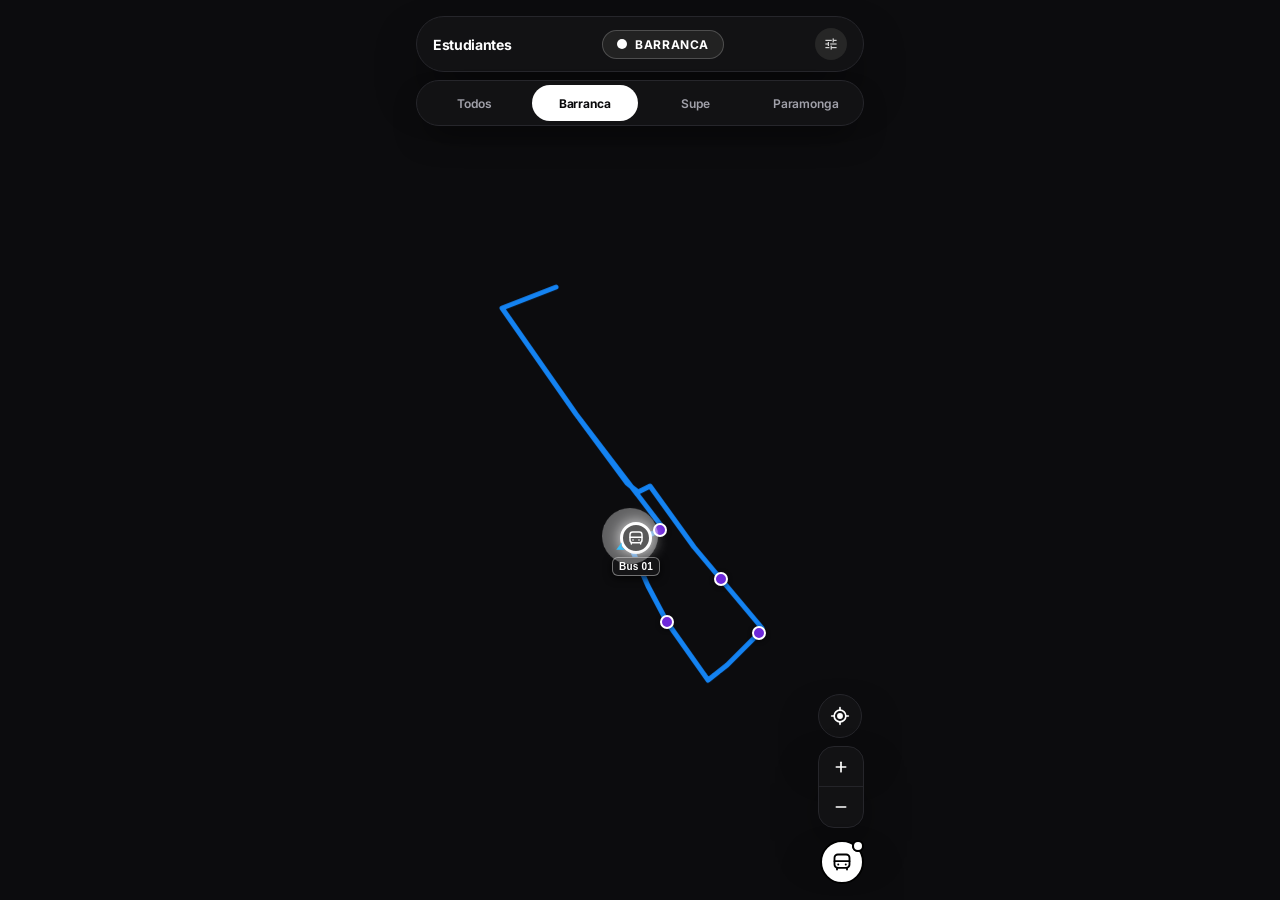
==== commit 21ab1bb6: "chore: borre el menu de inicio donde salia estudiante" ====
--- a/index.html
+++ b/index.html
@@ -42,7 +42,6 @@
     <link rel="manifest" href="site.webmanifest?v=6" />
     <link href="https://fonts.googleapis.com" rel="preconnect" />
     <link crossorigin="" href="https://fonts.gstatic.com" rel="preconnect" />
-    <link crossorigin="" href="https://router.project-osrm.org" rel="preconnect" />
     <link
       href="https://fonts.googleapis.com/css2?family=Inter:wght@400;500;600;700;800;900&family=Plus+Jakarta+Sans:wght@400;500;600;700;800&display=swap"
       rel="stylesheet"
@@ -68,108 +67,13 @@
     <div id="map"></div>
 
     <!-- ====================================================================== -->
-    <!-- VISTA 1: INICIO (ESTUDIANTES)                                         -->
-    <!-- ====================================================================== -->
-    <div id="vista-inicio" class="vista-inicio">
-      <main class="inicio-contenedor">
-        <!-- Logo Oficial Keisel en Vector Blanco/Dark -->
-        <header class="inicio-header" data-purpose="brand-header">
-          <img
-            src="assets/brand/logo_keisel_dark.svg?v=6"
-            alt="Keisel Logo"
-            class="inicio-logo"
-          />
-        </header>
-
-        <!-- TARJETA 1: ESTUDIANTES -->
-        <section class="card-estudiantes-wrap" data-purpose="card-estudiantes-wrapper">
-          <div
-            onclick="navegarA('mapa')"
-            class="card-estudiantes"
-            role="button"
-            tabindex="0"
-            aria-label="Acceder como Estudiante"
-          >
-            <div class="card-estudiantes-top">
-              <div class="card-icono-caja">
-                <svg
-                  class="card-icono-svg"
-                  fill="none"
-                  stroke="currentColor"
-                  stroke-linecap="round"
-                  stroke-linejoin="round"
-                  stroke-width="2.3"
-                  viewBox="0 0 24 24"
-                >
-                  <rect height="16" rx="4" width="18" x="3" y="3"></rect>
-                  <path d="M3 11h18"></path>
-                  <path d="M19 19v2"></path>
-                  <path d="M5 19v2"></path>
-                  <circle
-                    cx="7.5"
-                    cy="15"
-                    fill="currentColor"
-                    r="1.2"
-                    stroke="none"
-                  ></circle>
-                  <circle
-                    cx="16.5"
-                    cy="15"
-                    fill="currentColor"
-                    r="1.2"
-                    stroke="none"
-                  ></circle>
-                </svg>
-              </div>
-              <div class="card-check-circulo">
-                <svg
-                  class="card-check-svg"
-                  fill="none"
-                  stroke="currentColor"
-                  stroke-linecap="round"
-                  stroke-linejoin="round"
-                  viewBox="0 0 24 24"
-                >
-                  <polyline points="20 6 9 17 4 12"></polyline>
-                </svg>
-              </div>
-            </div>
-            <div class="card-titulo-wrap">
-              <span class="card-titulo">Estudiantes</span>
-            </div>
-          </div>
-        </section>
-      </main>
-    </div>
-
-    <!-- ====================================================================== -->
     <!-- VISTA 2: MAPA DE ESTUDIANTES EN VIVO (HUD DE SEGUIMIENTO)              -->
     <!-- ====================================================================== -->
-    <div id="vista-mapa" class="vista-mapa hidden">
+    <div id="vista-mapa" class="vista-mapa">
       <!-- Barra Superior Flotante -->
       <header class="hud-header pt-safe">
         <div class="hud-barra">
-          <button
-            onclick="retrocederDesdeMapa()"
-            class="btn-volver"
-            type="button"
-          >
-            <svg
-              class="btn-volver-icono"
-              fill="none"
-              stroke="currentColor"
-              stroke-width="2.2"
-              stroke-linecap="round"
-              stroke-linejoin="round"
-              viewBox="0 0 24 24"
-            >
-              <path d="M19 12H5"></path>
-              <path d="M12 19l-7-7 7-7"></path>
-            </svg>
-            <span id="btn-mapa-back-text" class="btn-volver-texto"
-              >Estudiantes</span
-            >
-          </button>
+          <span class="btn-volver-texto">Estudiantes</span>
 
           <div class="estado-pill">
             <span id="live-dot" class="estado-dot"></span>
@@ -196,19 +100,19 @@
           <button
             type="button"
             role="tab"
+            aria-selected="false"
+            data-ruta="todos"
+            class="btn-ruta"
+            onclick="seleccionarFiltroRuta('todos')"
+          >
+            Todos
+          </button>
+          <button
+            type="button"
+            role="tab"
             aria-selected="true"
-            data-ruta="todos"
+            data-ruta="barranca"
             class="btn-ruta btn-ruta--activo"
-            onclick="seleccionarFiltroRuta('todos')"
-          >
-            Todos
-          </button>
-          <button
-            type="button"
-            role="tab"
-            aria-selected="false"
-            data-ruta="barranca"
-            class="btn-ruta"
             onclick="seleccionarFiltroRuta('barranca')"
           >
             Barranca
@@ -496,9 +400,9 @@
     </div>
 
     <!-- Lógica y Funcionalidades JavaScript de Keisel -->
-    <script src="js/config.js"></script>
+    <script src="js/config.js?v=9"></script>
     <script src="js/api.js"></script>
-    <script src="js/map.js"></script>
+    <script src="js/map.js?v=10"></script>
     <script src="js/app.js"></script>
 
     <!-- MODAL DE CONFIGURACIÓN DE PERMISO DE UBICACIÓN -->
--- a/css/styles.css
+++ b/css/styles.css
@@ -129,144 +129,7 @@
 }
 
 /* ==========================================================================
-   3. VISTA 1: PANTALLA DE INICIO Y TARJETA DE ESTUDIANTES
-   ========================================================================== */
-.vista-inicio {
-  position: fixed;
-  inset: 0;
-  z-index: 30;
-  display: flex;
-  flex-direction: column;
-  align-items: center;
-  justify-content: center;
-  background-color: #000000;
-  overflow-y: auto;
-  padding: 32px 16px;
-}
-
-.inicio-contenedor {
-  width: 100%;
-  max-width: 390px;
-  margin: 0 auto;
-  display: flex;
-  flex-direction: column;
-  align-items: center;
-  gap: 24px;
-}
-
-.inicio-header {
-  width: 100%;
-  display: flex;
-  flex-direction: column;
-  align-items: center;
-  justify-content: center;
-  padding: 8px 0;
-}
-
-.inicio-logo {
-  height: 96px;
-  width: auto;
-  max-width: 280px;
-  object-fit: contain;
-  filter: drop-shadow(0 10px 8px rgba(0, 0, 0, 0.4));
-}
-
-@media (min-width: 640px) {
-  .inicio-logo {
-    height: 112px;
-  }
-}
-
-.card-estudiantes-wrap {
-  width: 100%;
-}
-
-.card-estudiantes {
-  width: 100%;
-  height: 185px;
-  border-radius: 30px;
-  padding: 24px;
-  display: flex;
-  flex-direction: column;
-  justify-content: space-between;
-  cursor: pointer;
-  background-color: #161616;
-  border: 2px solid #ffffff;
-  box-shadow: 0 8px 32px 0 rgba(0, 0, 0, 0.45);
-  transition:
-    transform 0.18s ease-out,
-    border-color 0.18s ease-out,
-    box-shadow 0.18s ease-out;
-}
-
-.card-estudiantes:hover {
-  transform: translateY(-2px);
-  box-shadow: 0 12px 36px 0 rgba(255, 255, 255, 0.12);
-  border-color: #ffffff;
-}
-
-.card-estudiantes:active {
-  transform: scale(0.985);
-}
-
-.card-estudiantes-top {
-  width: 100%;
-  display: flex;
-  align-items: center;
-  justify-content: space-between;
-}
-
-.card-icono-caja {
-  width: 52px;
-  height: 52px;
-  border-radius: 16px;
-  background-color: #27272a;
-  display: flex;
-  align-items: center;
-  justify-content: center;
-  box-shadow: inset 0 2px 4px rgba(0, 0, 0, 0.35);
-}
-
-.card-icono-svg {
-  width: 28px;
-  height: 28px;
-  color: #ffffff;
-}
-
-.card-check-circulo {
-  width: 28px;
-  height: 28px;
-  border-radius: 9999px;
-  background-color: #ffffff;
-  display: flex;
-  align-items: center;
-  justify-content: center;
-  box-shadow: 0 1px 2px rgba(0, 0, 0, 0.2);
-}
-
-.card-check-svg {
-  width: 16px;
-  height: 16px;
-  color: #000000;
-  stroke-width: 3.5;
-}
-
-.card-titulo-wrap {
-  width: 100%;
-  padding-bottom: 4px;
-}
-
-.card-titulo {
-  display: block;
-  font-size: 32px;
-  font-weight: 900;
-  color: #ffffff;
-  letter-spacing: -0.025em;
-  line-height: 1;
-}
-
-/* ==========================================================================
-   4. VISTA 2: MAPA DE ESTUDIANTES EN VIVO (HUD FLOTANTE)
+   3. MAPA DE ESTUDIANTES EN VIVO (HUD FLOTANTE)
    ========================================================================== */
 .vista-mapa {
   position: fixed;
@@ -1035,9 +898,6 @@
   .estado-dot--activo,
   .punto-ping {
     animation: none;
-  }
-  .card-estudiantes {
-    transition: none;
   }
 }
 
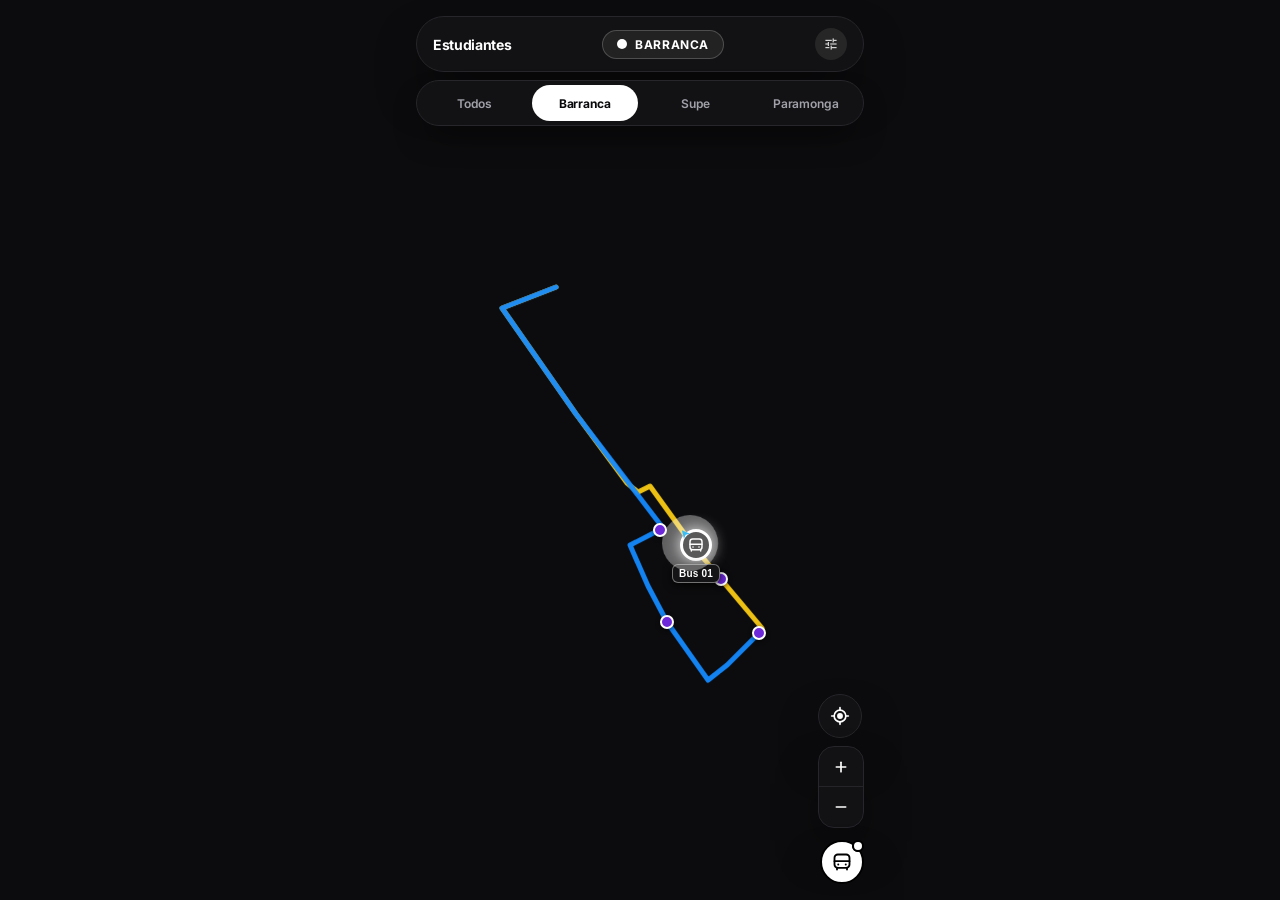
==== commit 21e9914b: "feat: Actualizar rutas" ====
--- a/index.html
+++ b/index.html
@@ -402,7 +402,7 @@
     <!-- Lógica y Funcionalidades JavaScript de Keisel -->
     <script src="js/config.js?v=9"></script>
     <script src="js/api.js"></script>
-    <script src="js/map.js?v=10"></script>
+    <script src="js/map.js?v=15"></script>
     <script src="js/app.js"></script>
 
     <!-- MODAL DE CONFIGURACIÓN DE PERMISO DE UBICACIÓN -->
